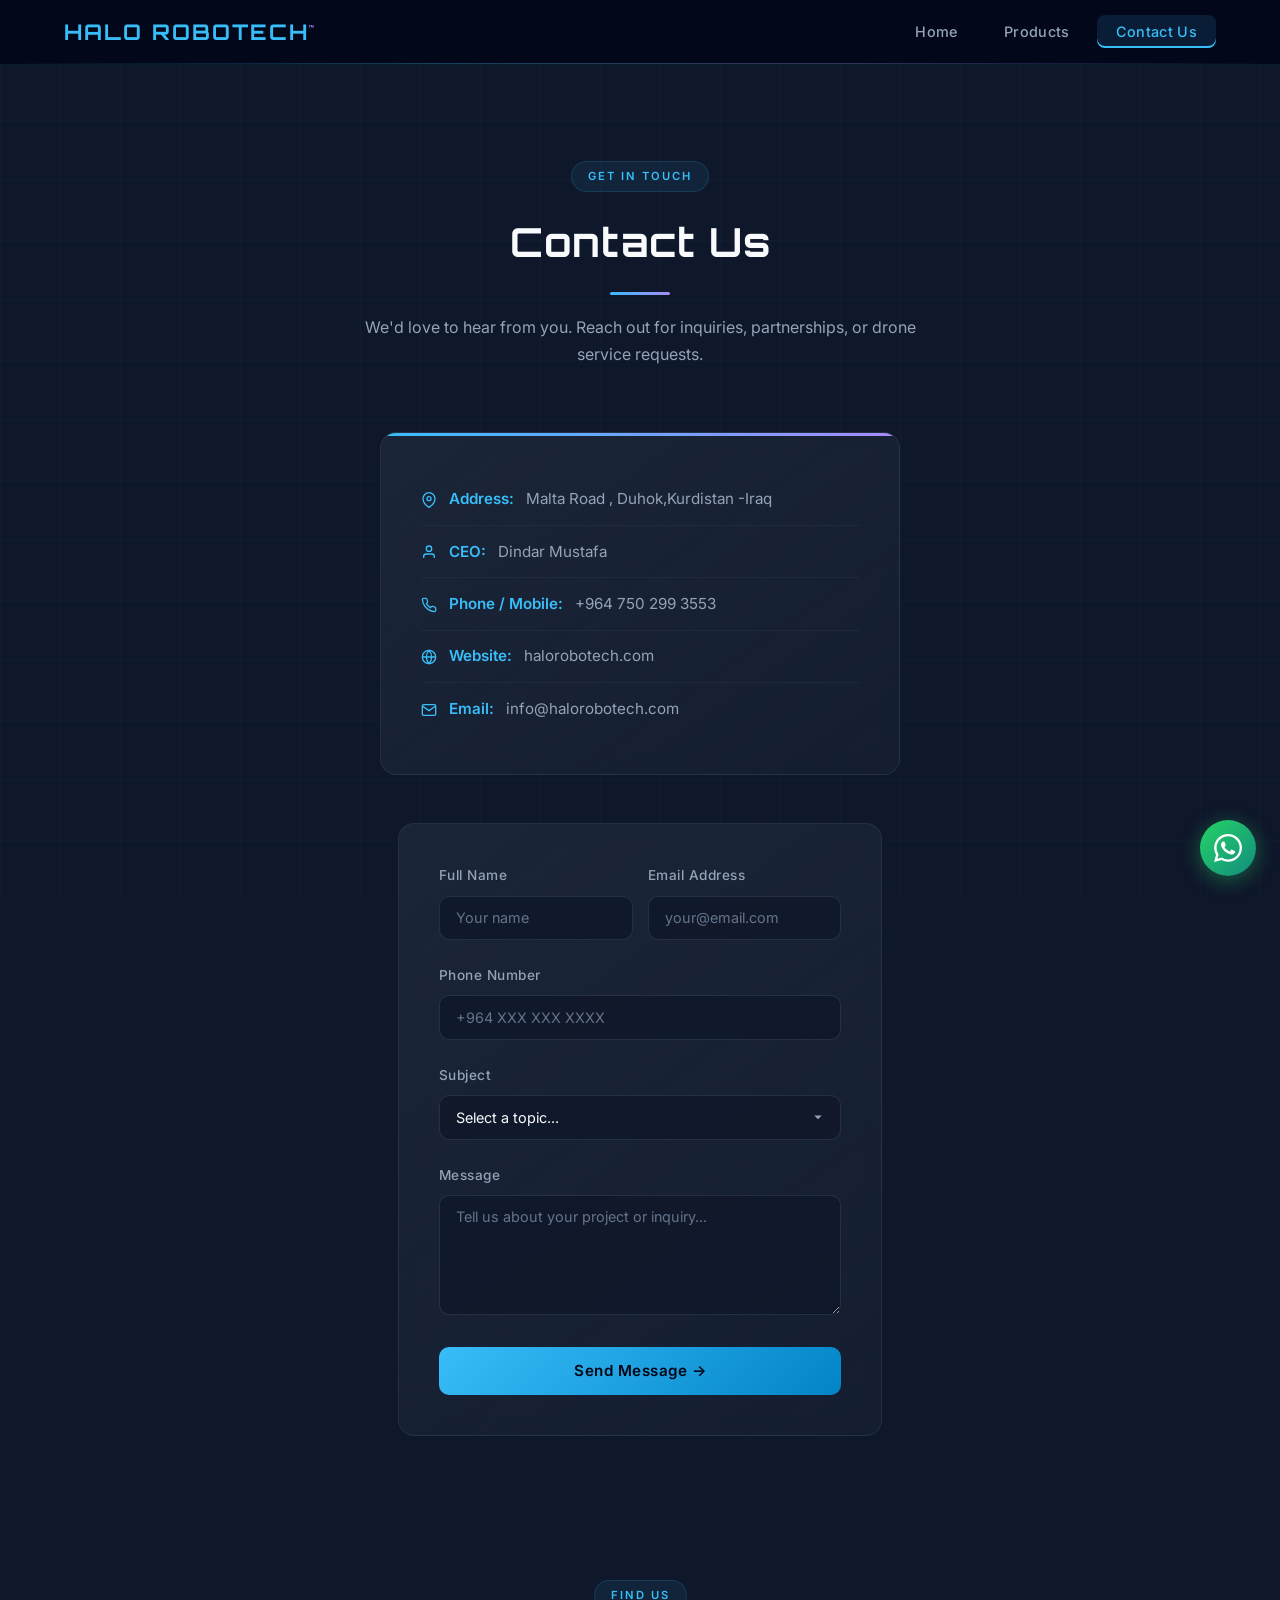
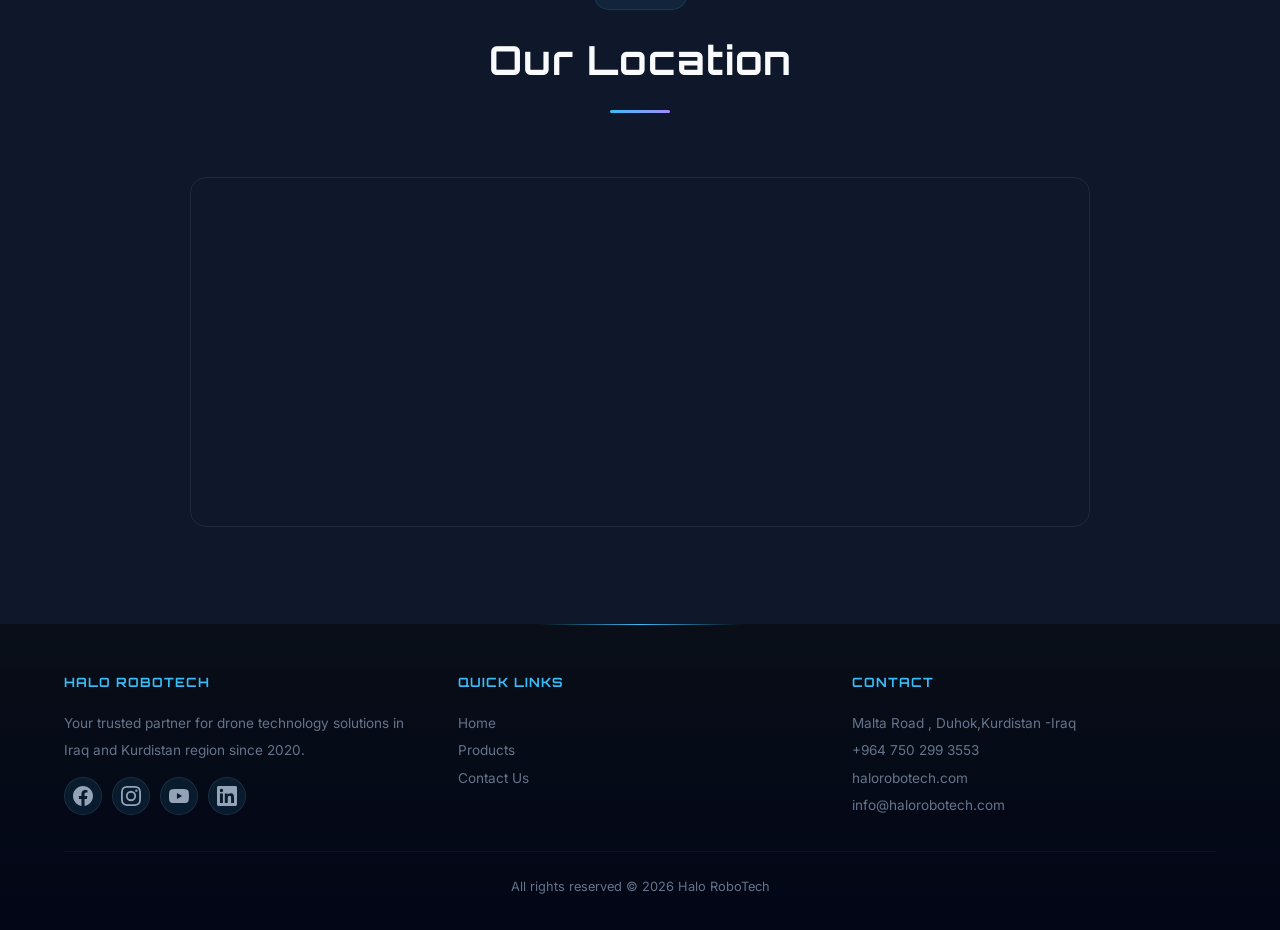
==== contact.html @ e3383bbc "Add Halo RoboTech static website Static multi-page site (home, products, contact) with shared styles" ====
<!DOCTYPE html>
<html lang="en">
<head>
    <meta charset="UTF-8">
    <meta name="viewport" content="width=device-width, initial-scale=1.0">
    <title>Halo RoboTech | Contact Us</title>
    <link rel="stylesheet" href="style.css">
</head>
<body>

    <!-- ============================================================
         HEADER
         ============================================================ -->
    <header>
        <a href="index.html" class="logo">Halo RoboTech</a>

        <button class="hamburger" id="hamburger" aria-label="Toggle navigation">
            <span></span>
            <span></span>
            <span></span>
        </button>

        <nav id="nav">
            <ul>
                <li><a href="index.html">Home</a></li>
                <li><a href="products.html">Products</a></li>
                <li><a href="contact.html" class="active" aria-current="page">Contact Us</a></li>
            </ul>
        </nav>
    </header>

    <div class="nav-overlay" id="navOverlay"></div>

    <!-- ============================================================
         CONTACT SECTION
         ============================================================ -->
    <section class="services-section">
        <div class="section-header fade-in">
            <span class="section-subtitle">Get In Touch</span>
            <h2>Contact Us</h2>
            <div class="section-divider"></div>
            <p class="section-description">We'd love to hear from you. Reach out for inquiries, partnerships, or drone service requests.</p>
        </div>

        <!-- Contact Info Card -->
        <div class="contact-info fade-in">
            <p>
                <svg width="16" height="16" viewBox="0 0 24 24" fill="none" stroke="#38bdf8" stroke-width="2" class="contact-icon">
                    <path d="M21 10c0 7-9 13-9 13s-9-6-9-13a9 9 0 0118 0z"/>
                    <circle cx="12" cy="10" r="3"/>
                </svg>
                <strong>Address:</strong> Malta Road , Duhok,Kurdistan -Iraq
            </p>
            <p>
                <svg width="16" height="16" viewBox="0 0 24 24" fill="none" stroke="#38bdf8" stroke-width="2" class="contact-icon">
                    <path d="M20 21v-2a4 4 0 00-4-4H8a4 4 0 00-4 4v2"/>
                    <circle cx="12" cy="7" r="4"/>
                </svg>
                <strong>CEO:</strong> Dindar Mustafa
            </p>
            <p>
                <svg width="16" height="16" viewBox="0 0 24 24" fill="none" stroke="#38bdf8" stroke-width="2" class="contact-icon">
                    <path d="M22 16.92v3a2 2 0 01-2.18 2 19.79 19.79 0 01-8.63-3.07 19.5 19.5 0 01-6-6 19.79 19.79 0 01-3.07-8.67A2 2 0 014.11 2h3a2 2 0 012 1.72 12.84 12.84 0 00.7 2.81 2 2 0 01-.45 2.11L8.09 9.91a16 16 0 006 6l1.27-1.27a2 2 0 012.11-.45 12.84 12.84 0 002.81.7A2 2 0 0122 16.92z"/>
                </svg>
                <strong>Phone / Mobile:</strong> <span dir="ltr">+964 750 299 3553</span>
            </p>
            <p>
                <svg width="16" height="16" viewBox="0 0 24 24" fill="none" stroke="#38bdf8" stroke-width="2" class="contact-icon">
                    <circle cx="12" cy="12" r="10"/>
                    <path d="M2 12h20"/>
                    <path d="M12 2a15.3 15.3 0 014 10 15.3 15.3 0 01-4 10 15.3 15.3 0 01-4-10 15.3 15.3 0 014-10z"/>
                </svg>
                <strong>Website:</strong> halorobotech.com
            </p>
            <p>
                <svg width="16" height="16" viewBox="0 0 24 24" fill="none" stroke="#38bdf8" stroke-width="2" class="contact-icon">
                    <path d="M4 4h16c1.1 0 2 .9 2 2v12c0 1.1-.9 2-2 2H4c-1.1 0-2-.9-2-2V6c0-1.1.9-2 2-2z"/>
                    <polyline points="22,6 12,13 2,6"/>
                </svg>
                <strong>Email:</strong> info@halorobotech.com
            </p>
        </div>

        <!-- Contact Form -->
        <div class="contact-form-wrapper fade-in">
            <form class="contact-form" id="contactForm">
                <div class="form-row">
                    <div class="form-group">
                        <label for="name">Full Name</label>
                        <input type="text" id="name" placeholder="Your name" required>
                    </div>
                    <div class="form-group">
                        <label for="email">Email Address</label>
                        <input type="email" id="email" placeholder="your@email.com" required>
                    </div>
                </div>
                <div class="form-group">
                    <label for="phone">Phone Number</label>
                    <input type="tel" id="phone" placeholder="+964 XXX XXX XXXX">
                </div>
                <div class="form-group">
                    <label for="subject">Subject</label>
                    <select id="subject">
                        <option value="">Select a topic...</option>
                        <option value="repair">Drone Repair Service</option>
                        <option value="purchase">Product Inquiry</option>
                        <option value="parts">Spare Parts Request</option>
                        <option value="partnership">Partnership Opportunity</option>
                        <option value="other">Other</option>
                    </select>
                </div>
                <div class="form-group">
                    <label for="message">Message</label>
                    <textarea id="message" placeholder="Tell us about your project or inquiry..." required></textarea>
                </div>
                <button type="submit" class="submit-btn">Send Message →</button>
            </form>

            <!-- Success Message -->
            <div class="form-success" id="formSuccess">
                <div class="success-icon">
                    <svg width="48" height="48" viewBox="0 0 48 48" fill="none" xmlns="http://www.w3.org/2000/svg">
                        <circle cx="24" cy="24" r="22" stroke="#22c55e" stroke-width="3" opacity="0.5"/>
                        <path d="M16 24l6 6 10-10" stroke="#22c55e" stroke-width="3" stroke-linecap="round" stroke-linejoin="round"/>
                    </svg>
                </div>
                <h3>Message Sent!</h3>
                <p>Thank you for reaching out. We'll get back to you within 24 hours.</p>
            </div>
        </div>
    </section>

    <!-- ============================================================
         MAP SECTION
         ============================================================ -->
    <section class="services-section" style="padding-top: 0;">
        <div class="section-header fade-in">
            <span class="section-subtitle">Find Us</span>
            <h2>Our Location</h2>
            <div class="section-divider"></div>
        </div>
        <div class="map-container fade-in">
            <iframe
                src="https://www.google.com/maps/embed?pb=!1m18!1m12!1m3!1d30368.614540084964!2d42.96778589855029!3d36.86384830053348!2m3!1f0!2f0!3f0!3m2!1i1024!2i768!4f13.1!3m3!1m2!1s0x40088dc9f9b9c571%3A0xf62e38c72158c89b!2sDuhok%2C%20Kurdistan%20Region%2C%20Iraq!5e0!3m2!1sen!2sus!4v1788699174141!5m2!1sen!2sus" width="600" height="450" style="border:0;" allowfullscreen="" loading="lazy" referrerpolicy="strict-origin-when-cross-origin"
                allowfullscreen=""
                loading="lazy"
                referrerpolicy="no-referrer-when-downgrade"
                title="Halo RoboTech Location Map">
            </iframe>
        </div>
    </section>

    <!-- ============================================================
         FOOTER
         ============================================================ -->
    <footer>
        <div class="footer-content">
            <div class="footer-col">
                <h4>Halo RoboTech</h4>
                <p>Your trusted partner for drone technology solutions in Iraq and Kurdistan region since 2020.</p>
                <div class="footer-social">
                    <a href="#" aria-label="Facebook">
                        <svg class="social-svg" viewBox="0 0 24 24" xmlns="http://www.w3.org/2000/svg">
                            <path d="M24 12.073c0-6.627-5.373-12-12-12s-12 5.373-12 12c0 5.99 4.388 10.954 10.125 11.854v-8.385H7.078v-3.47h3.047V9.43c0-3.007 1.792-4.669 4.533-4.669 1.312 0 2.686.235 2.686.235v2.953H15.83c-1.491 0-1.956.925-1.956 1.874v2.25h3.328l-.532 3.47h-2.796v8.385C19.612 23.027 24 18.062 24 12.073z"/>
                        </svg>
                    </a>
                    <a href="#" aria-label="Instagram">
                        <svg class="social-svg" viewBox="0 0 24 24" xmlns="http://www.w3.org/2000/svg">
                            <path d="M12 2.163c3.204 0 3.584.012 4.85.07 3.252.148 4.771 1.691 4.919 4.919.058 1.265.069 1.645.069 4.849 0 3.205-.012 3.584-.069 4.849-.149 3.225-1.664 4.771-4.919 4.919-1.266.058-1.644.07-4.85.07-3.204 0-3.584-.012-4.849-.07-3.26-.149-4.771-1.699-4.919-4.92-.058-1.265-.07-1.644-.07-4.849 0-3.204.013-3.583.07-4.849.149-3.227 1.664-4.771 4.919-4.919 1.266-.057 1.645-.069 4.849-.069zM12 0C8.741 0 8.333.014 7.053.072 2.695.272.273 2.69.073 7.052.014 8.333 0 8.741 0 12c0 3.259.014 3.668.072 4.948.2 4.358 2.618 6.78 6.98 6.98C8.333 23.986 8.741 24 12 24c3.259 0 3.668-.014 4.948-.072 4.354-.2 6.782-2.618 6.979-6.98.059-1.28.073-1.689.073-4.948 0-3.259-.014-3.667-.072-4.947-.196-4.354-2.617-6.78-6.979-6.98C15.668.014 15.259 0 12 0zm0 5.838a6.162 6.162 0 100 12.324 6.162 6.162 0 000-12.324zM12 16a4 4 0 110-8 4 4 0 010 8zm6.406-11.845a1.44 1.44 0 100 2.881 1.44 1.44 0 000-2.881z"/>
                        </svg>
                    </a>
                    <a href="#" aria-label="YouTube">
                        <svg class="social-svg" viewBox="0 0 24 24" xmlns="http://www.w3.org/2000/svg">
                            <path d="M23.498 6.186a3.016 3.016 0 00-2.122-2.136C19.505 3.545 12 3.545 12 3.545s-7.505 0-9.377.505A3.017 3.017 0 00.502 6.186C0 8.07 0 12 0 12s0 3.93.502 5.814a3.016 3.016 0 002.122 2.136c1.871.505 9.376.505 9.376.505s7.505 0 9.377-.505a3.015 3.015 0 002.122-2.136C24 15.93 24 12 24 12s0-3.93-.502-5.814zM9.545 15.568V8.432L15.818 12l-6.273 3.568z"/>
                        </svg>
                    </a>
                    <a href="#" aria-label="LinkedIn">
                        <svg class="social-svg" viewBox="0 0 24 24" xmlns="http://www.w3.org/2000/svg">
                            <path d="M20.447 20.452h-3.554v-5.569c0-1.328-.027-3.037-1.852-3.037-1.853 0-2.136 1.445-2.136 2.939v5.667H9.351V9h3.414v1.561h.046c.477-.9 1.637-1.85 3.37-1.85 3.601 0 4.267 2.37 4.267 5.455v6.286zM5.337 7.433a2.062 2.062 0 01-2.063-2.065 2.064 2.064 0 112.063 2.065zm1.782 13.019H3.555V9h3.564v11.452zM22.225 0H1.771C.792 0 0 .774 0 1.729v20.542C0 23.227.792 24 1.771 24h20.451C23.2 24 24 23.227 24 22.271V1.729C24 .774 23.2 0 22.222 0h.003z"/>
                        </svg>
                    </a>
                </div>
            </div>
            <div class="footer-col">
                <h4>Quick Links</h4>
                <a href="index.html">Home</a><br>
                <a href="products.html">Products</a><br>
                <a href="contact.html">Contact Us</a>
            </div>
            <div class="footer-col">
                <h4>Contact</h4>
                <p>Malta Road , Duhok,Kurdistan -Iraq</p>
                <p>+964 750 299 3553</p>
                <p>halorobotech.com</p>
                <p>info@halorobotech.com</p>
            </div>
        </div>
        <div class="footer-bottom">
            <p>All rights reserved &copy; 2026 Halo RoboTech</p>
        </div>
    </footer>

    <!-- ============================================================
         FLOATING WHATSAPP
         ============================================================ -->
    <div class="float-whatsapp">
        <span class="tooltip">Chat with us!</span>
        <a href="https://wa.me/9647502993553" target="_blank" rel="noopener" class="whatsapp-btn" aria-label="Chat on WhatsApp">
            <svg width="28" height="28" viewBox="0 0 24 24" fill="white" xmlns="http://www.w3.org/2000/svg">
                <path d="M17.472 14.382c-.297-.149-1.758-.867-2.03-.967-.273-.099-.471-.148-.67.15-.197.297-.767.966-.94 1.164-.173.199-.347.223-.644.075-.297-.15-1.255-.463-2.39-1.475-.883-.788-1.48-1.761-1.653-2.059-.173-.297-.018-.458.13-.606.134-.133.298-.347.446-.52.149-.174.198-.298.298-.497.099-.198.05-.371-.025-.52-.075-.149-.669-1.612-.916-2.207-.242-.579-.487-.5-.669-.51-.173-.008-.371-.01-.57-.01-.198 0-.52.074-.792.372-.272.297-1.04 1.016-1.04 2.479 0 1.462 1.065 2.875 1.213 3.074.149.198 2.096 3.2 5.077 4.487.709.306 1.262.489 1.694.625.712.227 1.36.195 1.871.118.571-.085 1.758-.719 2.006-1.413.248-.694.248-1.289.173-1.413-.074-.124-.272-.198-.57-.347m-5.421 7.403h-.004a9.87 9.87 0 01-5.031-1.378l-.361-.214-3.741.982.998-3.648-.235-.374a9.86 9.86 0 01-1.51-5.26c.001-5.45 4.436-9.884 9.888-9.884 2.64 0 5.122 1.03 6.988 2.898a9.825 9.825 0 012.893 6.994c-.003 5.45-4.437 9.884-9.885 9.884m8.413-18.297A11.815 11.815 0 0012.05 0C5.495 0 .16 5.335.157 11.892c0 2.096.547 4.142 1.588 5.945L.057 24l6.305-1.654a11.882 11.882 0 005.683 1.448h.005c6.554 0 11.89-5.335 11.893-11.893a11.821 11.821 0 00-3.48-8.413z"/>
            </svg>
        </a>
    </div>

    <!-- ============================================================
         BACK TO TOP
         ============================================================ -->
    <button class="back-to-top" id="backToTop" aria-label="Back to top">↑</button>

    <!-- ============================================================
         SCRIPTS
         ============================================================ -->
    <script>
        const hamburger = document.getElementById('hamburger');
        const nav = document.getElementById('nav');
        const overlay = document.getElementById('navOverlay');

        function toggleMenu() {
            hamburger.classList.toggle('active');
            nav.classList.toggle('open');
            overlay.classList.toggle('active');
            document.body.style.overflow = nav.classList.contains('open') ? 'hidden' : '';
        }

        hamburger.addEventListener('click', toggleMenu);
        overlay.addEventListener('click', toggleMenu);

        nav.querySelectorAll('a').forEach(link => {
            link.addEventListener('click', () => {
                if (nav.classList.contains('open')) toggleMenu();
            });
        });

        const observer = new IntersectionObserver((entries) => {
            entries.forEach(entry => {
                if (entry.isIntersecting) {
                    entry.target.classList.add('visible');
                }
            });
        }, { threshold: 0.1, rootMargin: '0px 0px -50px 0px' });

        document.querySelectorAll('.fade-in').forEach(el => observer.observe(el));

        // --- Contact Form ---
        const form = document.getElementById('contactForm');
        const success = document.getElementById('formSuccess');

        form.addEventListener('submit', (e) => {
            e.preventDefault();
            form.style.display = 'none';
            success.classList.add('show');
        });

        const backToTop = document.getElementById('backToTop');

        window.addEventListener('scroll', () => {
            if (window.scrollY > 500) {
                backToTop.classList.add('show');
            } else {
                backToTop.classList.remove('show');
            }
        });

        backToTop.addEventListener('click', () => {
            window.scrollTo({ top: 0, behavior: 'smooth' });
        });
    </script>

</body>
</html>
---- style.css ----
/* ============================================================
   Halo RoboTech — Premium Dark Tech Theme
   ============================================================ */

/* --- Google Fonts --- */
@import url('https://fonts.googleapis.com/css2?family=Orbitron:wght@400;500;600;700;800;900&family=Inter:wght@300;400;500;600;700&display=swap');

/* --- CSS Custom Properties --- */
:root {
    --primary: #38bdf8;
    --primary-glow: rgba(56, 189, 248, 0.3);
    --primary-dark: #0284c7;
    --accent: #a78bfa;
    --accent-glow: rgba(167, 139, 250, 0.3);
    --success: #22c55e;
    --bg-deep: #020617;
    --bg-dark: #0f172a;
    --bg-card: #1e293b;
    --bg-card-hover: #253349;
    --border: #334155;
    --text: #f8fafc;
    --text-muted: #94a3b8;
    --text-dim: #64748b;
    --font-heading: 'Orbitron', monospace, sans-serif;
    --font-body: 'Inter', -apple-system, BlinkMacSystemFont, sans-serif;
    --transition: 0.3s cubic-bezier(0.4, 0, 0.2, 1);
    --shadow-card: 0 4px 20px rgba(0, 0, 0, 0.3);
    --shadow-glow: 0 0 30px var(--primary-glow);
    --radius: 16px;
    --radius-sm: 10px;
}

/* --- Reset & Base --- */
*,
*::before,
*::after {
    margin: 0;
    padding: 0;
    box-sizing: border-box;
}

html {
    scroll-behavior: smooth;
    scrollbar-width: thin;
    scrollbar-color: var(--primary) var(--bg-deep);
}

::-webkit-scrollbar {
    width: 6px;
}

::-webkit-scrollbar-track {
    background: var(--bg-deep);
}

::-webkit-scrollbar-thumb {
    background: var(--primary);
    border-radius: 3px;
}

body {
    font-family: var(--font-body);
    background-color: var(--bg-dark);
    color: var(--text);
    line-height: 1.7;
    overflow-x: hidden;
    -webkit-font-smoothing: antialiased;
    -moz-osx-font-smoothing: grayscale;
}

a {
    text-decoration: none;
    color: inherit;
}

img {
    max-width: 100%;
    display: block;
}

/* --- Animated Background Grid --- */
body::before {
    content: '';
    position: fixed;
    top: 0;
    left: 0;
    width: 100%;
    height: 100%;
    background-image:
        linear-gradient(rgba(56, 189, 248, 0.03) 1px, transparent 1px),
        linear-gradient(90deg, rgba(56, 189, 248, 0.03) 1px, transparent 1px);
    background-size: 60px 60px;
    pointer-events: none;
    z-index: 0;
}

/* --- Selection --- */
::selection {
    background: var(--primary);
    color: var(--bg-deep);
}

/* ============================================================
   HEADER & NAVIGATION
   ============================================================ */

header {
    background: rgba(2, 6, 23, 0.85);
    backdrop-filter: blur(20px) saturate(1.5);
    -webkit-backdrop-filter: blur(20px) saturate(1.5);
    position: sticky;
    top: 0;
    z-index: 1000;
    display: flex;
    justify-content: space-between;
    align-items: center;
    padding: 0.85rem 5%;
    border-bottom: 1px solid rgba(56, 189, 248, 0.1);
    transition: var(--transition);
}

header::after {
    content: '';
    position: absolute;
    bottom: 0;
    left: 0;
    width: 100%;
    height: 1px;
    background: linear-gradient(90deg, transparent, var(--primary), var(--accent), transparent);
    opacity: 0.3;
}

.logo {
    font-family: var(--font-heading);
    font-size: 1.35rem;
    font-weight: 700;
    color: var(--primary);
    letter-spacing: 2px;
    text-transform: uppercase;
    position: relative;
    transition: var(--transition);
    cursor: pointer;
}

.logo:hover {
    text-shadow: 0 0 20px var(--primary-glow);
}

.logo::after {
    content: '™';
    font-size: 0.5rem;
    vertical-align: super;
    color: var(--accent);
}

/* --- Hamburger Menu Button --- */
.hamburger {
    display: none;
    flex-direction: column;
    gap: 5px;
    cursor: pointer;
    padding: 4px;
    background: none;
    border: none;
    z-index: 1001;
}

.hamburger span {
    display: block;
    width: 24px;
    height: 2px;
    background: var(--text);
    border-radius: 2px;
    transition: all 0.3s ease;
}

.hamburger.active span:nth-child(1) {
    transform: rotate(45deg) translate(5px, 5px);
}

.hamburger.active span:nth-child(2) {
    opacity: 0;
}

.hamburger.active span:nth-child(3) {
    transform: rotate(-45deg) translate(5px, -5px);
}

/* Navigation */
nav ul {
    display: flex;
    list-style: none;
    gap: 8px;
}

nav a {
    padding: 0.5rem 1.2rem;
    border-radius: 8px;
    font-weight: 500;
    font-size: 0.9rem;
    color: var(--text-muted);
    transition: all var(--transition);
    position: relative;
    letter-spacing: 0.3px;
}

nav a:hover {
    color: var(--text);
    background: rgba(56, 189, 248, 0.08);
}

nav a.active {
    color: var(--primary);
    background: rgba(56, 189, 248, 0.12);
    box-shadow: inset 0 -2px 0 var(--primary);
}

/* Mobile nav overlay */
.nav-overlay {
    display: none;
    position: fixed;
    top: 0;
    left: 0;
    width: 100%;
    height: 100%;
    background: rgba(2, 6, 23, 0.6);
    backdrop-filter: blur(4px);
    z-index: 998;
}

.nav-overlay.active {
    display: block;
}

/* ============================================================
   HERO / BANNER SECTION
   ============================================================ */

.hero-slider {
    position: relative;
    min-height: 85vh;
    display: flex;
    flex-direction: column;
    justify-content: center;
    align-items: center;
    text-align: center;
    padding: 0 20px;
    overflow: hidden;
    background: var(--bg-deep);
}

/* Background image with parallax feel */
.hero-slider::before {
    content: '';
    position: absolute;
    top: 0;
    left: 0;
    width: 100%;
    height: 100%;
    background:
        url('https://images.unsplash.com/photo-1527977966376-1c8408f9f108?q=80&w=1920') center/cover no-repeat;
    filter: brightness(0.3) saturate(0.8);
    transform: scale(1.05);
    animation: heroZoom 20s ease-in-out infinite alternate;
}

@keyframes heroZoom {
    0% { transform: scale(1.05); }
    100% { transform: scale(1.15); }
}

/* Gradient overlay */
.hero-slider::after {
    content: '';
    position: absolute;
    top: 0;
    left: 0;
    width: 100%;
    height: 100%;
    background:
        linear-gradient(135deg, rgba(2, 6, 23, 0.85) 0%, rgba(15, 23, 42, 0.5) 50%, rgba(2, 6, 23, 0.85) 100%),
        radial-gradient(ellipse at 30% 50%, rgba(56, 189, 248, 0.08) 0%, transparent 60%),
        radial-gradient(ellipse at 70% 50%, rgba(167, 139, 250, 0.06) 0%, transparent 60%);
    z-index: 1;
}

/* Particle-like floating dots */
.hero-slider .particles {
    position: absolute;
    top: 0;
    left: 0;
    width: 100%;
    height: 100%;
    z-index: 2;
    pointer-events: none;
    overflow: hidden;
}

.hero-slider .particle {
    position: absolute;
    width: 3px;
    height: 3px;
    background: var(--primary);
    border-radius: 50%;
    opacity: 0;
    animation: floatParticle 8s infinite;
    box-shadow: 0 0 6px var(--primary-glow);
}

.hero-slider .particle:nth-child(1) { left: 10%; animation-delay: 0s; }
.hero-slider .particle:nth-child(2) { left: 25%; animation-delay: 1.2s; width: 2px; height: 2px; }
.hero-slider .particle:nth-child(3) { left: 40%; animation-delay: 2.5s; background: var(--accent); box-shadow: 0 0 6px var(--accent-glow); }
.hero-slider .particle:nth-child(4) { left: 55%; animation-delay: 0.8s; width: 4px; height: 4px; }
.hero-slider .particle:nth-child(5) { left: 70%; animation-delay: 3.2s; background: var(--accent); box-shadow: 0 0 6px var(--accent-glow); }
.hero-slider .particle:nth-child(6) { left: 85%; animation-delay: 1.8s; }
.hero-slider .particle:nth-child(7) { left: 50%; animation-delay: 4.5s; width: 2px; height: 2px; }
.hero-slider .particle:nth-child(8) { left: 15%; animation-delay: 3.8s; background: var(--accent); box-shadow: 0 0 6px var(--accent-glow); }
.hero-slider .particle:nth-child(9) { left: 65%; animation-delay: 2s; width: 3px; height: 3px; }
.hero-slider .particle:nth-child(10) { left: 90%; animation-delay: 5s; }

@keyframes floatParticle {
    0% { top: 100%; opacity: 0; }
    20% { opacity: 0.8; }
    80% { opacity: 0.8; }
    100% { top: -10%; opacity: 0; }
}

/* Hero content */
.hero-slider .hero-content {
    position: relative;
    z-index: 3;
    max-width: 800px;
    animation: fadeInUp 1s ease-out;
}

@keyframes fadeInUp {
    from { opacity: 0; transform: translateY(40px); }
    to { opacity: 1; transform: translateY(0); }
}

.hero-slider .badge {
    display: inline-block;
    padding: 0.4rem 1.2rem;
    margin-bottom: 1.5rem;
    font-size: 0.75rem;
    font-weight: 600;
    letter-spacing: 2px;
    text-transform: uppercase;
    color: var(--primary);
    background: rgba(56, 189, 248, 0.1);
    border: 1px solid rgba(56, 189, 248, 0.2);
    border-radius: 50px;
    animation: fadeInUp 1s ease-out 0.2s both;
    backdrop-filter: blur(10px);
}

.hero-slider h1 {
    font-family: var(--font-heading);
    font-size: clamp(2rem, 5vw, 3.5rem);
    font-weight: 800;
    margin-bottom: 1.2rem;
    line-height: 1.2;
    background: linear-gradient(135deg, #ffffff 0%, var(--primary) 50%, var(--accent) 100%);
    -webkit-background-clip: text;
    -webkit-text-fill-color: transparent;
    background-clip: text;
    animation: fadeInUp 1s ease-out 0.3s both;
}

.hero-slider h1 .highlight {
    background: linear-gradient(135deg, var(--primary), var(--accent));
    -webkit-background-clip: text;
    -webkit-text-fill-color: transparent;
    background-clip: text;
}

.hero-slider p {
    font-size: clamp(1rem, 2vw, 1.2rem);
    max-width: 640px;
    margin: 0 auto 2rem;
    color: rgba(255, 255, 255, 0.7);
    line-height: 1.8;
    animation: fadeInUp 1s ease-out 0.4s both;
}

/* CTA Button */
.hero-cta {
    display: inline-flex;
    align-items: center;
    gap: 10px;
    padding: 0.9rem 2.2rem;
    font-family: var(--font-body);
    font-weight: 600;
    font-size: 0.95rem;
    color: var(--bg-deep);
    background: linear-gradient(135deg, var(--primary), var(--primary-dark));
    border: none;
    border-radius: 50px;
    cursor: pointer;
    transition: all var(--transition);
    animation: fadeInUp 1s ease-out 0.5s both;
    position: relative;
    overflow: hidden;
    letter-spacing: 0.5px;
}

.hero-cta::before {
    content: '';
    position: absolute;
    top: 0;
    left: -100%;
    width: 100%;
    height: 100%;
    background: linear-gradient(90deg, transparent, rgba(255, 255, 255, 0.2), transparent);
    transition: left 0.6s;
}

.hero-cta:hover::before {
    left: 100%;
}

.hero-cta:hover {
    transform: translateY(-2px);
    box-shadow: 0 8px 30px rgba(56, 189, 248, 0.4);
}

.hero-cta:active {
    transform: translateY(0);
}

.hero-cta .arrow {
    transition: transform var(--transition);
    display: inline-block;
}

.hero-cta:hover .arrow {
    transform: translateX(4px);
}

/* Hero scroll indicator */
.hero-scroll-indicator {
    position: absolute;
    bottom: 2rem;
    left: 50%;
    transform: translateX(-50%);
    z-index: 3;
    display: flex;
    flex-direction: column;
    align-items: center;
    gap: 8px;
    color: rgba(255, 255, 255, 0.4);
    font-size: 0.7rem;
    letter-spacing: 2px;
    text-transform: uppercase;
    animation: fadeInUp 1s ease-out 0.8s both;
}

.hero-scroll-indicator .mouse {
    width: 22px;
    height: 34px;
    border: 2px solid rgba(255, 255, 255, 0.3);
    border-radius: 12px;
    position: relative;
}

.hero-scroll-indicator .mouse::after {
    content: '';
    position: absolute;
    top: 6px;
    left: 50%;
    transform: translateX(-50%);
    width: 3px;
    height: 8px;
    background: var(--primary);
    border-radius: 2px;
    animation: scrollWheel 2s ease-in-out infinite;
}

@keyframes scrollWheel {
    0%, 100% { transform: translateX(-50%) translateY(0); opacity: 1; }
    50% { transform: translateX(-50%) translateY(6px); opacity: 0.3; }
}

/* ============================================================
   SVG ICON SYSTEM
   ============================================================ */

.icon-svg {
    width: 64px;
    height: 64px;
    display: inline-flex;
    align-items: center;
    justify-content: center;
    margin-bottom: 1.2rem;
    position: relative;
    z-index: 1;
    transition: transform 0.4s;
}

.icon-svg svg {
    width: 100%;
    height: 100%;
    filter: drop-shadow(0 0 8px rgba(56, 189, 248, 0.3));
}

.card:hover .icon-svg {
    transform: scale(1.15) rotate(-5deg);
}

.icon-svg::after {
    content: '';
    position: absolute;
    top: 50%;
    left: 50%;
    transform: translate(-50%, -50%);
    width: 70px;
    height: 70px;
    background: radial-gradient(circle, rgba(56, 189, 248, 0.12), transparent);
    border-radius: 50%;
    z-index: -1;
    transition: all 0.4s;
}

.card:hover .icon-svg::after {
    width: 90px;
    height: 90px;
    background: radial-gradient(circle, rgba(56, 189, 248, 0.25), transparent);
}

/* Social SVG icons */
.social-svg {
    width: 20px;
    height: 20px;
    fill: currentColor;
    transition: fill var(--transition);
}

.footer-social a:hover .social-svg {
    fill: #020617;
}

/* ============================================================
   CARD WITH IMAGE (Visual Cards)
   ============================================================ */

.card-visual {
    background: rgba(15, 23, 42, 0.8);
    border-radius: var(--radius);
    border: 1px solid rgba(51, 65, 85, 0.5);
    overflow: hidden;
    transition: all 0.4s cubic-bezier(0.4, 0, 0.2, 1);
    position: relative;
    backdrop-filter: blur(10px);
    text-align: left;
}

.card-visual:hover {
    transform: translateY(-8px);
    border-color: rgba(56, 189, 248, 0.3);
    box-shadow: 0 20px 60px rgba(0, 0, 0, 0.4), 0 0 30px rgba(56, 189, 248, 0.05);
}

.card-visual .card-visual-img {
    width: 100%;
    height: 200px;
    overflow: hidden;
    position: relative;
}

.card-visual .card-visual-img img {
    width: 100%;
    height: 100%;
    object-fit: cover;
    transition: transform 0.6s ease;
}

.card-visual:hover .card-visual-img img {
    transform: scale(1.08);
}

.card-visual .card-visual-img::after {
    content: '';
    position: absolute;
    inset: 0;
    background: linear-gradient(180deg, transparent 60%, rgba(2, 6, 23, 0.8));
    pointer-events: none;
}

.card-visual .card-number {
    position: absolute;
    top: 12px;
    right: 16px;
    font-family: var(--font-heading);
    font-size: 2.8rem;
    font-weight: 900;
    color: rgba(255, 255, 255, 0.06);
    line-height: 1;
    user-select: none;
    z-index: 2;
}

.card-visual .card-body {
    padding: 1.5rem 1.8rem 2rem;
}

.card-visual .card-body h3 {
    font-family: var(--font-heading);
    font-size: 1rem;
    color: var(--text);
    margin-bottom: 0.6rem;
    letter-spacing: 0.5px;
}

.card-visual .card-body p {
    color: var(--text-muted);
    font-size: 0.88rem;
    line-height: 1.7;
}

.card-visual .card-body .icon-svg {
    width: 44px;
    height: 44px;
    margin-bottom: 1rem;
}

.card-visual .card-body .icon-svg::after {
    width: 50px;
    height: 50px;
}

/* ============================================================
   SERVICES / CARDS SECTION
   ============================================================ */

.services-section {
    padding: 6rem 5%;
    text-align: center;
    position: relative;
}

.section-header {
    margin-bottom: 4rem;
    position: relative;
}

.section-subtitle {
    display: inline-block;
    padding: 0.3rem 1rem;
    margin-bottom: 1rem;
    font-size: 0.7rem;
    font-weight: 600;
    letter-spacing: 2px;
    text-transform: uppercase;
    color: var(--primary);
    background: rgba(56, 189, 248, 0.08);
    border: 1px solid rgba(56, 189, 248, 0.15);
    border-radius: 50px;
}

.services-section h2 {
    font-family: var(--font-heading);
    font-size: clamp(1.8rem, 3.5vw, 2.5rem);
    font-weight: 700;
    color: var(--text);
    margin-bottom: 1rem;
    letter-spacing: 1px;
}

.section-divider {
    width: 60px;
    height: 3px;
    margin: 0 auto;
    background: linear-gradient(90deg, var(--primary), var(--accent));
    border-radius: 2px;
}

.section-description {
    max-width: 600px;
    margin: 1.2rem auto 0;
    color: var(--text-muted);
    font-size: 1rem;
}

.cards-container {
    display: grid;
    grid-template-columns: repeat(auto-fit, minmax(300px, 1fr));
    gap: 30px;
    max-width: 1200px;
    margin: 0 auto;
}

.card {
    background: linear-gradient(145deg, rgba(30, 41, 59, 0.8), rgba(30, 41, 59, 0.4));
    padding: 3rem 2rem;
    border-radius: var(--radius);
    border: 1px solid rgba(51, 65, 85, 0.5);
    transition: all 0.4s cubic-bezier(0.4, 0, 0.2, 1);
    position: relative;
    overflow: hidden;
    backdrop-filter: blur(10px);
    text-align: center;
}

.card::before {
    content: '';
    position: absolute;
    top: 0;
    left: 0;
    width: 100%;
    height: 100%;
    background: linear-gradient(135deg, rgba(56, 189, 248, 0.05), transparent 60%);
    opacity: 0;
    transition: opacity 0.4s;
}

.card::after {
    content: '';
    position: absolute;
    inset: -1px;
    border-radius: var(--radius);
    padding: 1px;
    background: linear-gradient(135deg, transparent, transparent);
    -webkit-mask: linear-gradient(#fff 0 0) content-box, linear-gradient(#fff 0 0);
    -webkit-mask-composite: xor;
    mask-composite: exclude;
    transition: all 0.4s;
}

.card:hover {
    transform: translateY(-10px) scale(1.02);
    border-color: rgba(56, 189, 248, 0.3);
    box-shadow: 0 20px 60px rgba(0, 0, 0, 0.4), 0 0 30px rgba(56, 189, 248, 0.05);
}

.card:hover::before { opacity: 1; }

.card:hover::after {
    background: linear-gradient(135deg, var(--primary), var(--accent), transparent);
}

.card-icon {
    margin-bottom: 1.2rem;
    display: inline-block;
    position: relative;
    z-index: 1;
    transition: transform 0.4s;
}

.card-icon svg {
    width: 56px;
    height: 56px;
    filter: drop-shadow(0 0 8px rgba(56, 189, 248, 0.3));
}

.card:hover .card-icon {
    transform: scale(1.15) rotate(-5deg);
}

.card-icon::after {
    content: '';
    position: absolute;
    top: 50%;
    left: 50%;
    transform: translate(-50%, -50%);
    width: 70px;
    height: 70px;
    background: radial-gradient(circle, rgba(56, 189, 248, 0.1), transparent);
    border-radius: 50%;
    z-index: -1;
    transition: all 0.4s;
}

.card:hover .card-icon::after {
    width: 90px;
    height: 90px;
    background: radial-gradient(circle, rgba(56, 189, 248, 0.2), transparent);
}

.card h3 {
    font-family: var(--font-heading);
    font-size: 1.1rem;
    margin-bottom: 0.8rem;
    color: var(--text);
    letter-spacing: 0.5px;
    position: relative;
    z-index: 1;
}

.card p {
    color: var(--text-muted);
    font-size: 0.92rem;
    line-height: 1.7;
    position: relative;
    z-index: 1;
}

/* Card number decoration */
.card .card-number {
    position: absolute;
    top: 10px;
    right: 15px;
    font-family: var(--font-heading);
    font-size: 3.5rem;
    font-weight: 900;
    color: rgba(56, 189, 248, 0.04);
    line-height: 1;
    user-select: none;
    transition: all 0.4s;
}

.card:hover .card-number {
    color: rgba(56, 189, 248, 0.08);
    transform: scale(1.1);
}

/* ============================================================
   STATS / COUNTERS SECTION
   ============================================================ */

.stats-section {
    padding: 5rem 5%;
    background: linear-gradient(135deg, rgba(2, 6, 23, 0.9), rgba(15, 23, 42, 0.8));
    position: relative;
    overflow: hidden;
}

.stats-section::before {
    content: '';
    position: absolute;
    top: 0;
    left: 0;
    width: 100%;
    height: 100%;
    background:
        radial-gradient(ellipse at 20% 50%, rgba(56, 189, 248, 0.06) 0%, transparent 50%),
        radial-gradient(ellipse at 80% 50%, rgba(167, 139, 250, 0.04) 0%, transparent 50%);
    pointer-events: none;
}

.stats-grid {
    display: grid;
    grid-template-columns: repeat(auto-fit, minmax(200px, 1fr));
    gap: 30px;
    max-width: 1100px;
    margin: 0 auto;
    position: relative;
    z-index: 1;
}

.stat-item {
    text-align: center;
    padding: 2rem 1rem;
}

.stat-number {
    font-family: var(--font-heading);
    font-size: clamp(2.5rem, 4vw, 3.5rem);
    font-weight: 800;
    background: linear-gradient(135deg, var(--primary), var(--accent));
    -webkit-background-clip: text;
    -webkit-text-fill-color: transparent;
    background-clip: text;
    line-height: 1.2;
}

.stat-label {
    font-size: 0.85rem;
    color: var(--text-muted);
    margin-top: 0.4rem;
    letter-spacing: 1px;
    text-transform: uppercase;
}

.stat-plus {
    font-family: var(--font-heading);
    font-size: 1.5rem;
    color: var(--primary);
    vertical-align: super;
}

/* ============================================================
   ABOUT SECTION
   ============================================================ */

.about-section {
    padding: 6rem 5%;
    max-width: 1200px;
    margin: 0 auto;
    display: grid;
    grid-template-columns: 1fr 1fr;
    gap: 60px;
    align-items: center;
}

.about-content {
    text-align: left;
}

.about-content .section-subtitle {
    margin-bottom: 0.8rem;
}

.about-content h2 {
    font-family: var(--font-heading);
    font-size: clamp(1.6rem, 3vw, 2.2rem);
    color: var(--text);
    margin-bottom: 1.2rem;
    letter-spacing: 1px;
}

.about-content .section-divider {
    margin: 0 0 1.5rem 0;
}

.about-content p {
    color: var(--text-muted);
    font-size: 0.95rem;
    line-height: 1.8;
    margin-bottom: 1rem;
}

.about-image {
    position: relative;
    border-radius: var(--radius);
    overflow: hidden;
    height: 380px;
    border: 1px solid rgba(56, 189, 248, 0.15);
}

.about-image img {
    width: 100%;
    height: 100%;
    object-fit: cover;
}

.about-image::after {
    content: '';
    position: absolute;
    inset: 0;
    background: linear-gradient(135deg, rgba(56, 189, 248, 0.1), transparent);
}

/* ============================================================
   PRODUCT GRID
   ============================================================ */

.product-grid {
    display: grid;
    grid-template-columns: repeat(auto-fit, minmax(300px, 1fr));
    gap: 28px;
    padding: 0 5%;
    max-width: 1200px;
    margin: 0 auto;
}

/* Contact icon inline */
.contact-icon {
    vertical-align: middle;
    margin-right: 8px;
    flex-shrink: 0;
}

/* ============================================================
   WORKSHOP GALLERY
   ============================================================ */

.gallery-grid {
    display: grid;
    grid-template-columns: repeat(auto-fit, minmax(280px, 1fr));
    gap: 24px;
    max-width: 1100px;
    margin: 0 auto;
    padding: 0 5%;
}

.gallery-item {
    position: relative;
    border-radius: var(--radius);
    overflow: hidden;
    height: 250px;
    border: 1px solid rgba(51, 65, 85, 0.4);
    cursor: pointer;
    transition: all 0.4s cubic-bezier(0.4, 0, 0.2, 1);
}

.gallery-item img {
    width: 100%;
    height: 100%;
    object-fit: cover;
    transition: transform 0.6s ease;
}

.gallery-item:hover {
    border-color: rgba(56, 189, 248, 0.3);
    box-shadow: 0 12px 40px rgba(0, 0, 0, 0.4), 0 0 20px rgba(56, 189, 248, 0.05);
    transform: translateY(-6px);
}

.gallery-item:hover img {
    transform: scale(1.08);
}

.gallery-item .gallery-overlay {
    position: absolute;
    inset: 0;
    background: linear-gradient(180deg, transparent 40%, rgba(2, 6, 23, 0.85));
    display: flex;
    flex-direction: column;
    justify-content: flex-end;
    padding: 1.5rem;
    opacity: 0;
    transition: opacity 0.4s ease;
}

.gallery-item:hover .gallery-overlay {
    opacity: 1;
}

.gallery-item .gallery-overlay span {
    font-family: var(--font-heading);
    font-size: 0.75rem;
    font-weight: 600;
    letter-spacing: 1px;
    text-transform: uppercase;
    color: var(--primary);
    margin-bottom: 0.3rem;
}

.gallery-item .gallery-overlay p {
    font-size: 0.85rem;
    color: rgba(255, 255, 255, 0.8);
    line-height: 1.5;
}

.gallery-item .gallery-badge {
    position: absolute;
    top: 14px;
    left: 14px;
    padding: 0.3rem 0.8rem;
    font-size: 0.6rem;
    font-weight: 600;
    letter-spacing: 1px;
    text-transform: uppercase;
    color: var(--text);
    background: rgba(2, 6, 23, 0.7);
    backdrop-filter: blur(8px);
    border: 1px solid rgba(56, 189, 248, 0.15);
    border-radius: 6px;
    z-index: 2;
}

/* ============================================================
   CONTACT INFO
   ============================================================ */

.contact-info {
    background: linear-gradient(145deg, rgba(30, 41, 59, 0.8), rgba(30, 41, 59, 0.4));
    padding: 2.5rem;
    border-radius: var(--radius);
    max-width: 520px;
    margin: 2rem auto;
    border: 1px solid rgba(51, 65, 85, 0.5);
    backdrop-filter: blur(10px);
    text-align: left;
    position: relative;
    overflow: hidden;
    transition: all var(--transition);
}

.contact-info::before {
    content: '';
    position: absolute;
    top: 0;
    left: 0;
    width: 100%;
    height: 3px;
    background: linear-gradient(90deg, var(--primary), var(--accent));
}

.contact-info:hover {
    border-color: rgba(56, 189, 248, 0.3);
    box-shadow: 0 10px 40px rgba(0, 0, 0, 0.3);
    transform: translateY(-4px);
}

.contact-info p {
    padding: 0.8rem 0;
    border-bottom: 1px solid rgba(51, 65, 85, 0.3);
    color: var(--text-muted);
    font-size: 0.95rem;
}

.contact-info p:last-child {
    border-bottom: none;
}

.contact-info strong {
    color: var(--primary);
    font-weight: 600;
    margin-right: 8px;
}

/* ============================================================
   CONTACT FORM
   ============================================================ */

.contact-form-wrapper {
    max-width: 600px;
    margin: 3rem auto;
    padding: 0 5%;
}

.contact-form {
    background: linear-gradient(145deg, rgba(30, 41, 59, 0.8), rgba(30, 41, 59, 0.4));
    padding: 2.5rem;
    border-radius: var(--radius);
    border: 1px solid rgba(51, 65, 85, 0.5);
    backdrop-filter: blur(10px);
    text-align: left;
}

.form-group {
    margin-bottom: 1.5rem;
}

.form-group label {
    display: block;
    font-size: 0.85rem;
    font-weight: 500;
    color: var(--text-muted);
    margin-bottom: 0.5rem;
    letter-spacing: 0.5px;
}

.form-group input,
.form-group textarea,
.form-group select {
    width: 100%;
    padding: 0.8rem 1rem;
    background: rgba(15, 23, 42, 0.8);
    border: 1px solid rgba(51, 65, 85, 0.6);
    border-radius: var(--radius-sm);
    color: var(--text);
    font-family: var(--font-body);
    font-size: 0.9rem;
    transition: all var(--transition);
    outline: none;
}

.form-group input:focus,
.form-group textarea:focus,
.form-group select:focus {
    border-color: var(--primary);
    box-shadow: 0 0 0 3px rgba(56, 189, 248, 0.1);
}

.form-group input::placeholder,
.form-group textarea::placeholder {
    color: var(--text-dim);
}

.form-group textarea {
    resize: vertical;
    min-height: 120px;
}

.form-group select {
    cursor: pointer;
    appearance: none;
    background-image: url("data:image/svg+xml,%3Csvg xmlns='http://www.w3.org/2000/svg' width='12' height='12' fill='%2394a3b8' viewBox='0 0 16 16'%3E%3Cpath d='M8 11L3 6h10z'/%3E%3C/svg%3E");
    background-repeat: no-repeat;
    background-position: right 1rem center;
}

.form-row {
    display: grid;
    grid-template-columns: 1fr 1fr;
    gap: 15px;
}

.submit-btn {
    width: 100%;
    padding: 0.9rem 2rem;
    font-family: var(--font-body);
    font-weight: 600;
    font-size: 0.95rem;
    color: var(--bg-deep);
    background: linear-gradient(135deg, var(--primary), var(--primary-dark));
    border: none;
    border-radius: var(--radius-sm);
    cursor: pointer;
    transition: all var(--transition);
    position: relative;
    overflow: hidden;
    letter-spacing: 0.5px;
}

.submit-btn::before {
    content: '';
    position: absolute;
    top: 0;
    left: -100%;
    width: 100%;
    height: 100%;
    background: linear-gradient(90deg, transparent, rgba(255, 255, 255, 0.2), transparent);
    transition: left 0.6s;
}

.submit-btn:hover::before { left: 100%; }

.submit-btn:hover {
    transform: translateY(-2px);
    box-shadow: 0 8px 30px rgba(56, 189, 248, 0.4);
}

.submit-btn:active { transform: translateY(0); }

/* Form success message */
.form-success {
    display: none;
    padding: 2rem;
    text-align: center;
    background: linear-gradient(145deg, rgba(30, 41, 59, 0.8), rgba(30, 41, 59, 0.4));
    border-radius: var(--radius);
    border: 1px solid rgba(34, 197, 94, 0.3);
}

.form-success.show {
    display: block;
    animation: fadeInUp 0.5s ease-out;
}

.form-success .success-icon {
    font-size: 3rem;
    margin-bottom: 1rem;
}

.form-success h3 {
    color: var(--success);
    margin-bottom: 0.5rem;
}

.form-success p {
    color: var(--text-muted);
}

/* ============================================================
   MAP SECTION
   ============================================================ */

.map-container {
    max-width: 900px;
    margin: 0 auto;
    border-radius: var(--radius);
    overflow: hidden;
    border: 1px solid rgba(51, 65, 85, 0.5);
    height: 350px;
    position: relative;
}

.map-container iframe {
    width: 100%;
    height: 100%;
    border: none;
    filter: invert(0.9) hue-rotate(180deg) saturate(0.5);
}

/* ============================================================
   FLOATING WHATSAPP / CHAT BUTTON
   ============================================================ */

.float-whatsapp {
    position: fixed;
    bottom: 24px;
    right: 24px;
    z-index: 999;
    display: flex;
    align-items: center;
    gap: 10px;
}

.float-whatsapp .tooltip {
    background: rgba(30, 41, 59, 0.95);
    backdrop-filter: blur(10px);
    padding: 0.5rem 1rem;
    border-radius: 8px;
    font-size: 0.8rem;
    color: var(--text);
    border: 1px solid rgba(51, 65, 85, 0.5);
    opacity: 0;
    transform: translateX(10px);
    transition: all var(--transition);
    pointer-events: none;
    white-space: nowrap;
}

.float-whatsapp:hover .tooltip {
    opacity: 1;
    transform: translateX(0);
}

.whatsapp-btn {
    width: 56px;
    height: 56px;
    border-radius: 50%;
    background: linear-gradient(135deg, #25d366, #128c7e);
    display: flex;
    align-items: center;
    justify-content: center;
    cursor: pointer;
    box-shadow: 0 4px 20px rgba(37, 211, 102, 0.4);
    transition: all var(--transition);
    animation: whatsappPulse 2s ease-in-out infinite;
    border: none;
    color: white;
    text-decoration: none;
}

.whatsapp-btn:hover {
    transform: scale(1.1);
    box-shadow: 0 6px 30px rgba(37, 211, 102, 0.6);
    animation: none;
}

@keyframes whatsappPulse {
    0%, 100% { box-shadow: 0 4px 20px rgba(37, 211, 102, 0.4); }
    50% { box-shadow: 0 4px 35px rgba(37, 211, 102, 0.7), 0 0 60px rgba(37, 211, 102, 0.15); }
}

/* ============================================================
   BACK TO TOP BUTTON
   ============================================================ */

.back-to-top {
    position: fixed;
    bottom: 90px;
    right: 24px;
    z-index: 999;
    width: 44px;
    height: 44px;
    border-radius: 50%;
    background: linear-gradient(135deg, var(--primary), var(--primary-dark));
    display: flex;
    align-items: center;
    justify-content: center;
    cursor: pointer;
    border: none;
    color: var(--bg-deep);
    font-size: 1.2rem;
    box-shadow: 0 4px 15px rgba(56, 189, 248, 0.3);
    transition: all var(--transition);
    opacity: 0;
    transform: translateY(20px);
    pointer-events: none;
}

.back-to-top.show {
    opacity: 1;
    transform: translateY(0);
    pointer-events: auto;
}

.back-to-top:hover {
    transform: translateY(-3px);
    box-shadow: 0 6px 25px rgba(56, 189, 248, 0.5);
}

/* ============================================================
   FOOTER
   ============================================================ */

footer {
    background: linear-gradient(180deg, rgba(9, 14, 22, 0.9), var(--bg-deep));
    padding: 3rem 5% 2rem;
    text-align: center;
    border-top: 1px solid rgba(51, 65, 85, 0.3);
    color: var(--text-dim);
    font-size: 0.85rem;
    position: relative;
    overflow: hidden;
}

footer::before {
    content: '';
    position: absolute;
    top: 0;
    left: 50%;
    transform: translateX(-50%);
    width: 200px;
    height: 1px;
    background: linear-gradient(90deg, transparent, var(--primary), transparent);
}

.footer-content {
    max-width: 1200px;
    margin: 0 auto;
    display: grid;
    grid-template-columns: repeat(auto-fit, minmax(200px, 1fr));
    gap: 30px;
    text-align: left;
    margin-bottom: 2rem;
}

.footer-col h4 {
    font-family: var(--font-heading);
    font-size: 0.8rem;
    color: var(--primary);
    margin-bottom: 1rem;
    letter-spacing: 1px;
    text-transform: uppercase;
}

.footer-col p,
.footer-col a {
    color: var(--text-dim);
    font-size: 0.85rem;
    line-height: 2;
    transition: color var(--transition);
}

.footer-col a:hover {
    color: var(--primary);
}

/* Social icons in footer */
.footer-social {
    display: flex;
    gap: 10px;
    margin-top: 0.8rem;
}

.footer-social a {
    width: 38px;
    height: 38px;
    border-radius: 50%;
    background: rgba(56, 189, 248, 0.1);
    border: 1px solid rgba(51, 65, 85, 0.5);
    display: flex;
    align-items: center;
    justify-content: center;
    transition: all var(--transition);
    color: var(--text-muted);
}

.footer-social a:hover {
    background: var(--primary);
    border-color: var(--primary);
    transform: translateY(-3px);
    box-shadow: 0 4px 15px rgba(56, 189, 248, 0.3);
}

.footer-bottom {
    padding-top: 1.5rem;
    border-top: 1px solid rgba(51, 65, 85, 0.2);
    font-size: 0.8rem;
}

/* ============================================================
   ANIMATIONS
   ============================================================ */

.fade-in {
    opacity: 0;
    transform: translateY(30px);
    transition: opacity 0.6s ease-out, transform 0.6s ease-out;
}

.fade-in.visible {
    opacity: 1;
    transform: translateY(0);
}

.fade-in-left {
    opacity: 0;
    transform: translateX(-30px);
    transition: opacity 0.6s ease-out, transform 0.6s ease-out;
}

.fade-in-left.visible {
    opacity: 1;
    transform: translateX(0);
}

.fade-in-right {
    opacity: 0;
    transform: translateX(30px);
    transition: opacity 0.6s ease-out, transform 0.6s ease-out;
}

.fade-in-right.visible {
    opacity: 1;
    transform: translateX(0);
}

@keyframes glowPulse {
    0%, 100% { box-shadow: 0 0 10px var(--primary-glow); }
    50% { box-shadow: 0 0 25px var(--primary-glow), 0 0 50px rgba(56, 189, 248, 0.1); }
}

.glow-pulse {
    animation: glowPulse 3s ease-in-out infinite;
}

/* ============================================================
   RESPONSIVE DESIGN
   ============================================================ */

@media (max-width: 1024px) {
    .hero-slider { min-height: 70vh; }
    .cards-container { grid-template-columns: repeat(auto-fit, minmax(260px, 1fr)); }
    .about-section { grid-template-columns: 1fr; gap: 40px; }
    .about-image { height: 300px; }
}

@media (max-width: 768px) {
    .card-visual .card-visual-img { height: 160px; }
    header {
        flex-direction: row;
        padding: 0.8rem 5%;
    }

    .hamburger { display: flex; }

    nav {
        position: fixed;
        top: 0;
        right: -300px;
        width: 280px;
        height: 100vh;
        background: rgba(2, 6, 23, 0.98);
        backdrop-filter: blur(20px);
        padding: 5rem 2rem 2rem;
        transition: right 0.3s ease;
        z-index: 999;
        border-left: 1px solid rgba(56, 189, 248, 0.1);
    }

    nav.open {
        right: 0;
    }

    nav ul {
        flex-direction: column;
        gap: 4px;
    }

    nav a {
        padding: 0.8rem 1.2rem;
        font-size: 1rem;
        display: block;
        border-radius: 10px;
    }

    .hero-slider { min-height: 80vh; padding: 0 15px; }
    .hero-slider h1 { font-size: 1.8rem; }
    .hero-slider .badge { font-size: 0.65rem; }
    .hero-cta { padding: 0.75rem 1.5rem; font-size: 0.85rem; }

    .services-section { padding: 4rem 5%; }
    .cards-container { grid-template-columns: 1fr; gap: 20px; }
    .product-grid { grid-template-columns: 1fr; }

    .form-row { grid-template-columns: 1fr; }

    .about-section { padding: 4rem 5%; }
    .about-image { height: 250px; }

    .stats-grid { grid-template-columns: repeat(2, 1fr); gap: 20px; }

    .footer-content { grid-template-columns: 1fr; text-align: center; }
    .footer-social { justify-content: center; }

    .contact-info { margin: 2rem 15px; text-align: center; }
    .hero-scroll-indicator { display: none; }
    .map-container { margin: 0 15px; height: 250px; }
}

@media (max-width: 480px) {
    .hero-slider h1 { font-size: 1.5rem; }
    .hero-slider p { font-size: 0.9rem; }
    .card { padding: 2rem 1.5rem; }
    .services-section h2 { font-size: 1.4rem; }
    .stats-grid { grid-template-columns: repeat(2, 1fr); gap: 10px; }
    .stat-number { font-size: 2rem; }
}

/* ============================================================
   UTILITY CLASSES
   ============================================================ */

.text-gradient {
    background: linear-gradient(135deg, var(--primary), var(--accent));
    -webkit-background-clip: text;
    -webkit-text-fill-color: transparent;
    background-clip: text;
}

.glass {
    background: rgba(30, 41, 59, 0.4);
    backdrop-filter: blur(12px);
    border: 1px solid rgba(255, 255, 255, 0.05);
}

/* Reduced motion */
@media (prefers-reduced-motion: reduce) {
    *,
    *::before,
    *::after {
        animation-duration: 0.01ms !important;
        animation-iteration-count: 1 !important;
        transition-duration: 0.01ms !important;
        scroll-behavior: auto !important;
    }
    .hero-slider::before { animation: none; transform: none; }
}
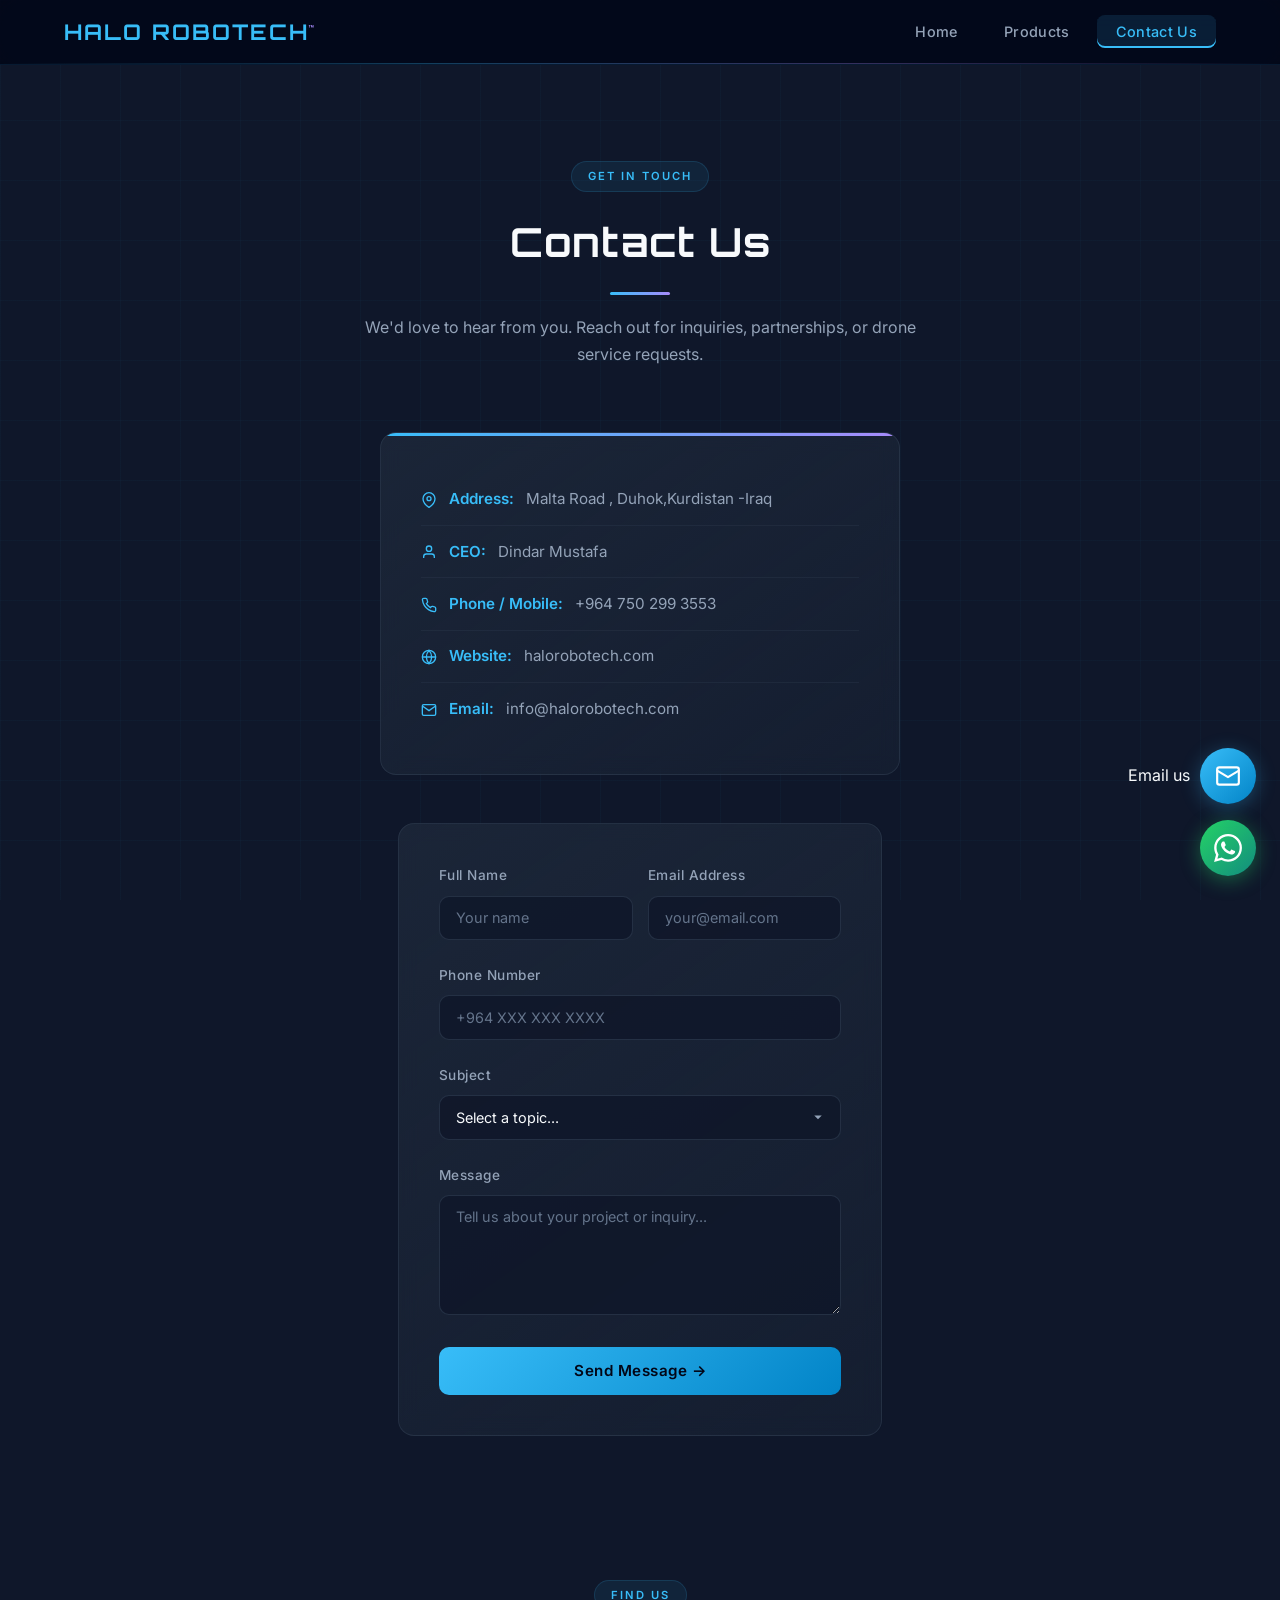
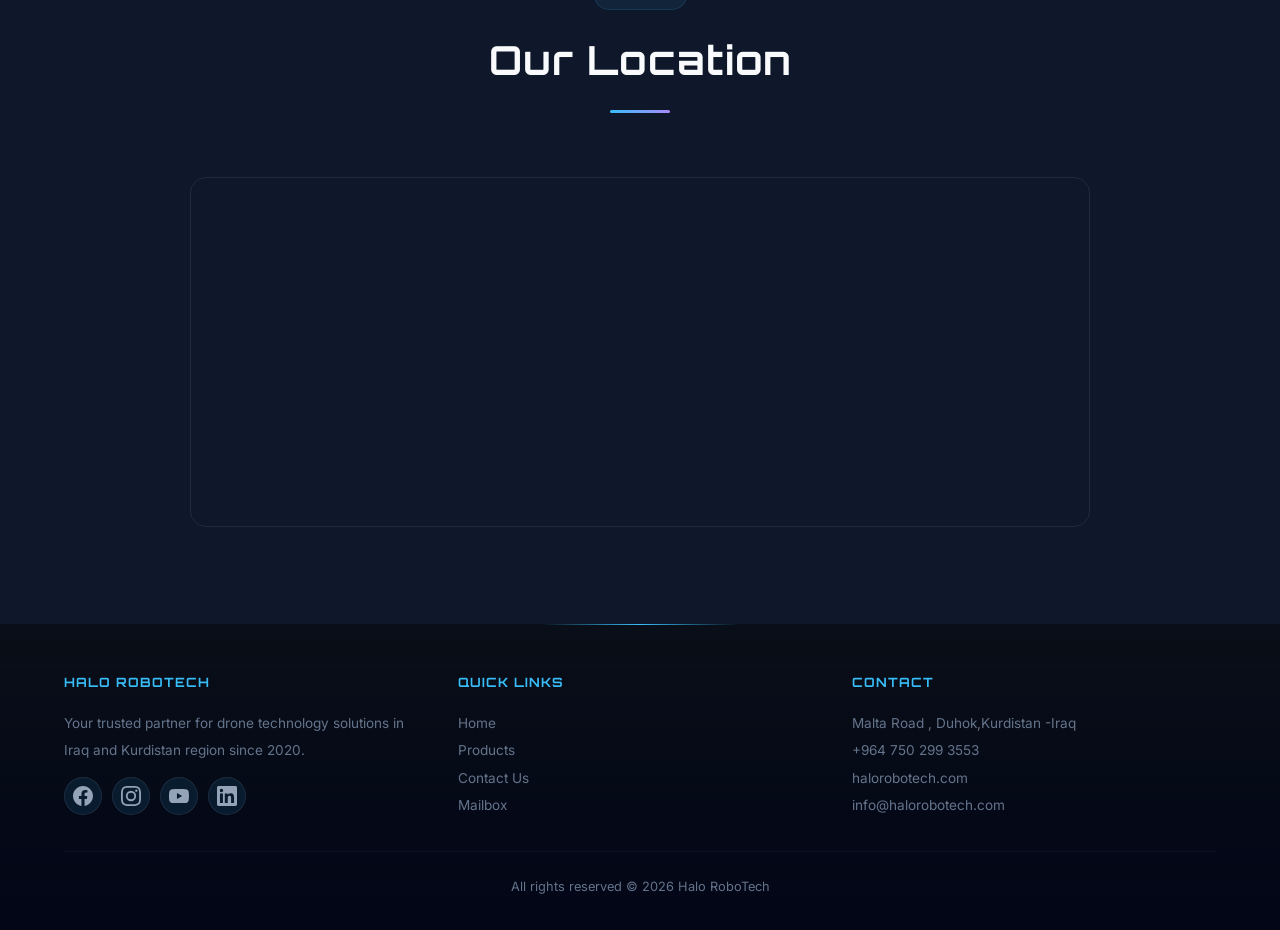
==== commit 03d42fe3: "Add mailbox page and email shortcut Add a mailbox page for info@halorobotech.com with inbox and comp" ====
--- a/contact.html
+++ b/contact.html
@@ -77,7 +77,7 @@
                     <path d="M4 4h16c1.1 0 2 .9 2 2v12c0 1.1-.9 2-2 2H4c-1.1 0-2-.9-2-2V6c0-1.1.9-2 2-2z"/>
                     <polyline points="22,6 12,13 2,6"/>
                 </svg>
-                <strong>Email:</strong> info@halorobotech.com
+                <strong>Email:</strong> <a href="mailto:info@halorobotech.com">info@halorobotech.com</a>
             </p>
         </div>
 
@@ -185,14 +185,15 @@
                 <h4>Quick Links</h4>
                 <a href="index.html">Home</a><br>
                 <a href="products.html">Products</a><br>
-                <a href="contact.html">Contact Us</a>
+                <a href="contact.html">Contact Us</a><br>
+                <a href="mail.html">Mailbox</a>
             </div>
             <div class="footer-col">
                 <h4>Contact</h4>
                 <p>Malta Road , Duhok,Kurdistan -Iraq</p>
                 <p>+964 750 299 3553</p>
                 <p>halorobotech.com</p>
-                <p>info@halorobotech.com</p>
+                <p><a href="mailto:info@halorobotech.com">info@halorobotech.com</a></p>
             </div>
         </div>
         <div class="footer-bottom">
@@ -215,6 +216,19 @@
     <!-- ============================================================
          BACK TO TOP
          ============================================================ -->
+    <!-- ============================================================
+         FLOATING EMAIL
+         ============================================================ -->
+    <div class="float-mail">
+        <span class="tooltip">Email us</span>
+        <a href="mail.html" class="mail-btn" aria-label="Open the mailbox">
+            <svg width="26" height="26" viewBox="0 0 24 24" fill="none" stroke="white" stroke-width="2" stroke-linecap="round" stroke-linejoin="round">
+                <rect x="2" y="4" width="20" height="16" rx="2"/>
+                <path d="m2 7 10 6 10-6"/>
+            </svg>
+        </a>
+    </div>
+
     <button class="back-to-top" id="backToTop" aria-label="Back to top">↑</button>
 
     <!-- ============================================================
--- a/style.css
+++ b/style.css
@@ -1333,7 +1333,7 @@
 
 .back-to-top {
     position: fixed;
-    bottom: 90px;
+    bottom: 164px;
     right: 24px;
     z-index: 999;
     width: 44px;
@@ -1613,3 +1613,209 @@
     }
     .hero-slider::before { animation: none; transform: none; }
 }
+
+/* ============================================================
+   FLOATING EMAIL BUTTON + MAILBOX PAGE
+   ============================================================ */
+
+.float-mail {
+    position: fixed;
+    bottom: 96px;
+    right: 24px;
+    z-index: 999;
+    display: flex;
+    align-items: center;
+    gap: 10px;
+}
+
+.float-mail:hover .tooltip {
+    opacity: 1;
+    transform: translateX(0);
+}
+
+.mail-btn {
+    width: 56px;
+    height: 56px;
+    border-radius: 50%;
+    background: linear-gradient(135deg, var(--primary), var(--primary-dark));
+    display: flex;
+    align-items: center;
+    justify-content: center;
+    box-shadow: 0 4px 20px var(--primary-glow);
+    transition: all var(--transition);
+}
+
+.mail-btn:hover {
+    transform: scale(1.1);
+    box-shadow: 0 6px 30px rgba(56, 189, 248, 0.6);
+}
+
+.mail-grid {
+    display: grid;
+    grid-template-columns: repeat(auto-fit, minmax(280px, 1fr));
+    gap: 24px;
+    max-width: 920px;
+    margin: 0 auto;
+}
+
+.mail-card {
+    padding: 2.2rem 1.8rem;
+    text-align: center;
+    background: linear-gradient(145deg, rgba(30, 41, 59, 0.85), rgba(30, 41, 59, 0.45));
+    border: 1px solid var(--border);
+    border-radius: var(--radius);
+    transition: all var(--transition);
+}
+
+.mail-card:hover {
+    border-color: var(--primary);
+    transform: translateY(-4px);
+    box-shadow: 0 12px 35px rgba(2, 6, 23, 0.5);
+}
+
+.mail-card-icon {
+    display: flex;
+    justify-content: center;
+    margin-bottom: 1.2rem;
+}
+
+.mail-card h3 {
+    font-family: var(--font-heading);
+    font-size: 1.25rem;
+    margin-bottom: 0.5rem;
+}
+
+.mail-card p {
+    font-size: 0.92rem;
+    line-height: 1.8;
+    color: rgba(248, 250, 252, 0.7);
+    margin-bottom: 1.4rem;
+}
+
+.mail-address {
+    font-family: var(--font-heading);
+    font-size: 1.05rem;
+    letter-spacing: 0.5px;
+    color: var(--primary);
+    word-break: break-all;
+    margin-bottom: 0.6rem;
+}
+
+.mail-status {
+    display: inline-flex;
+    align-items: center;
+    gap: 8px;
+    padding: 0.35rem 0.95rem;
+    margin-bottom: 1.1rem;
+    border: 1px solid var(--border);
+    border-radius: 50px;
+    font-size: 0.75rem;
+    font-weight: 600;
+    color: rgba(248, 250, 252, 0.7);
+}
+
+.mail-status .dot {
+    width: 8px;
+    height: 8px;
+    border-radius: 50%;
+    background: #f59e0b;
+}
+
+.mail-status.active .dot {
+    background: var(--success);
+}
+
+.mail-actions {
+    display: flex;
+    flex-wrap: wrap;
+    gap: 12px;
+    justify-content: center;
+    align-items: center;
+}
+
+.mail-btn-primary,
+.mail-btn-ghost {
+    display: inline-flex;
+    align-items: center;
+    justify-content: center;
+    gap: 8px;
+    padding: 0.8rem 1.7rem;
+    border-radius: 50px;
+    border: 1px solid transparent;
+    font-family: var(--font-body);
+    font-size: 0.9rem;
+    font-weight: 600;
+    cursor: pointer;
+    transition: all var(--transition);
+    text-decoration: none;
+}
+
+.mail-btn-primary {
+    background: linear-gradient(135deg, var(--primary), var(--primary-dark));
+    color: var(--bg-deep);
+}
+
+.mail-btn-primary:hover {
+    transform: translateY(-2px);
+    box-shadow: 0 8px 30px rgba(56, 189, 248, 0.4);
+}
+
+.mail-btn-primary.is-disabled {
+    background: var(--bg-card-hover);
+    color: rgba(248, 250, 252, 0.5);
+    cursor: not-allowed;
+    box-shadow: none;
+    transform: none;
+}
+
+.mail-btn-ghost {
+    background: transparent;
+    border-color: var(--border);
+    color: var(--text);
+}
+
+.mail-btn-ghost:hover {
+    border-color: var(--primary);
+    color: var(--primary);
+}
+
+.mail-copied {
+    margin-top: 0.7rem;
+    font-size: 0.8rem;
+    color: var(--success);
+    opacity: 0;
+    transition: all var(--transition);
+}
+
+.mail-copied.show {
+    opacity: 1;
+}
+
+.mail-note {
+    max-width: 920px;
+    margin: 2.2rem auto 0;
+    padding: 1.5rem 1.75rem;
+    background: rgba(30, 41, 59, 0.5);
+    border: 1px solid var(--border);
+    border-left: 3px solid var(--accent);
+    border-radius: var(--radius-sm);
+    font-size: 0.9rem;
+    line-height: 1.9;
+    color: rgba(248, 250, 252, 0.75);
+}
+
+.mail-note h4 {
+    font-family: var(--font-heading);
+    color: var(--text);
+    font-size: 1rem;
+    margin-bottom: 0.7rem;
+}
+
+.mail-note ol {
+    margin: 0;
+    padding-left: 1.25rem;
+}
+
+.mail-note li {
+    margin-bottom: 0.4rem;
+}
